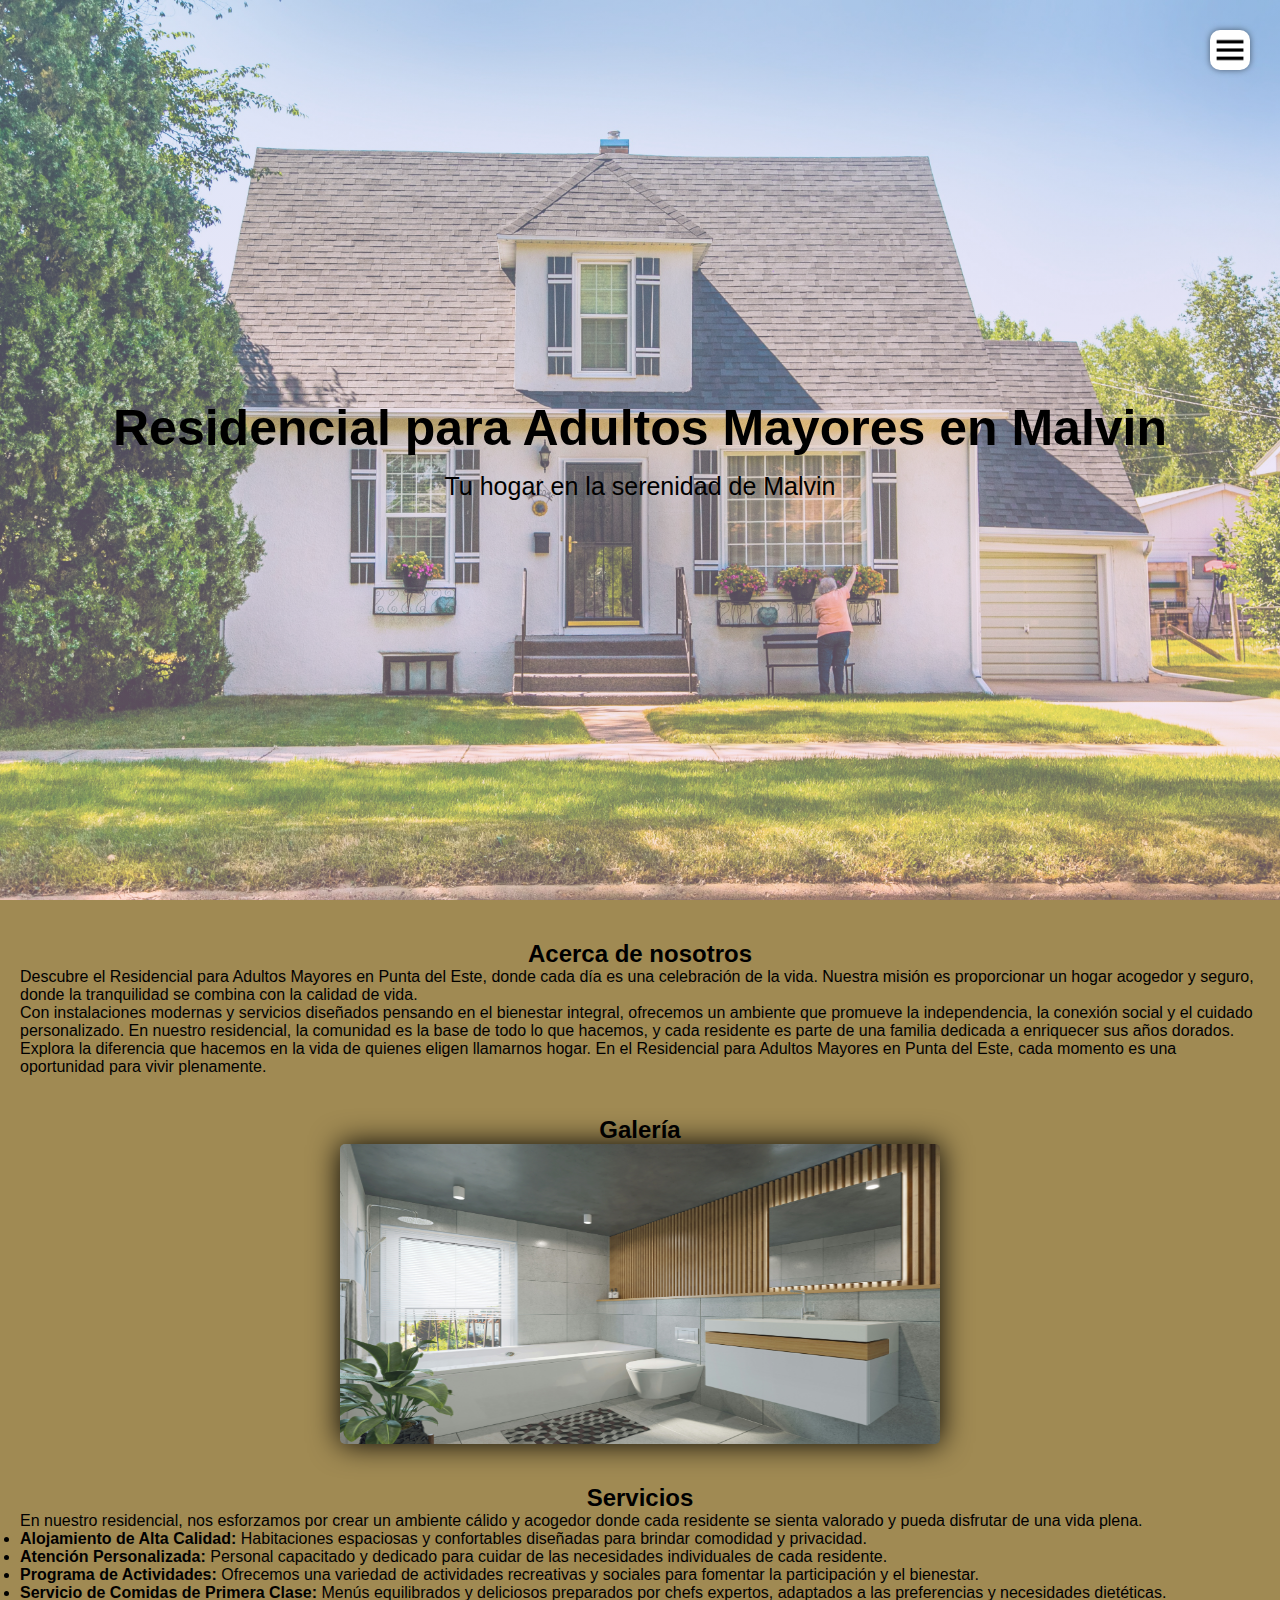
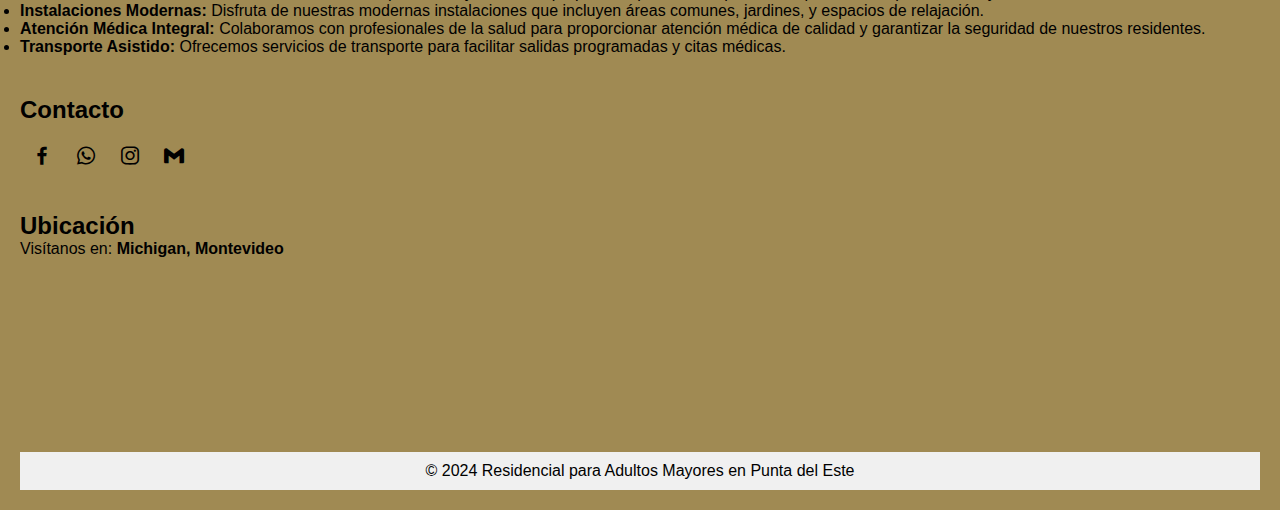
==== malvin.html @ 56e3dd7e "contenido" ====
<!DOCTYPE html>
<html lang="es">
  <head>
    <meta charset="UTF-8" />
    <meta name="viewport" content="width=device-width, initial-scale=1.0" />
    <title>Residencial para Adultos Mayores en Punta del Este</title>
    <link rel="stylesheet" href="malvin.css" />
    <link
      href="https://unpkg.com/boxicons@2.1.4/css/boxicons.min.css"
      rel="stylesheet"
    />
  </head>
  <body>
    <header class="header" id="inicio">
      <img src="/Fotos/menu.png" alt="" class="menu" />

      <nav class="Menu-navegacion">
        <a href="#acerca">Acerca de nosotros</a>
        <a href="#galeria">Galería</a>
        <a href="#servicios">Servicios</a>
        <a href="#contacto">Contacto</a>
        <a href="#ubicacion">Ubicación</a>
      </nav>

      <div class="contenedor head">
        <h1 class="titulo">Residencial para Adultos Mayores en Malvin</h1>
        <p class="copy">Tu hogar en la serenidad de Malvin</p>
      </div>
    </header>

    <section id="acerca">
      <h2 class="acerca">Acerca de nosotros</h2>
      <p>
        Descubre el Residencial para Adultos Mayores en Punta del Este, donde
        cada día es una celebración de la vida. Nuestra misión es proporcionar
        un hogar acogedor y seguro, donde la tranquilidad se combina con la
        calidad de vida.
      </p>

      <p>
        Con instalaciones modernas y servicios diseñados pensando en el
        bienestar integral, ofrecemos un ambiente que promueve la independencia,
        la conexión social y el cuidado personalizado. En nuestro residencial,
        la comunidad es la base de todo lo que hacemos, y cada residente es
        parte de una familia dedicada a enriquecer sus años dorados.
      </p>

      <p>
        Explora la diferencia que hacemos en la vida de quienes eligen llamarnos
        hogar. En el Residencial para Adultos Mayores en Punta del Este, cada
        momento es una oportunidad para vivir plenamente.
      </p>
    </section>

    <section id="galeria">
      <h2 class="gal">Galería</h2>
      <img src="./Fotos/malvin.jpg" alt="" class="slider-img" />
      <img src="./Fotos/malvin1.jpg" alt="" class="slider-img" />
      <img src="./Fotos/malvin2.jpg" alt="" class="slider-img" />
      <img src="./Fotos/malvin3.jpg" alt="" class="slider-img" />
      <img src="./Fotos/malvin4.jpg" alt="" class="slider-img" />
      <img src="./Fotos/malvin5.jpg" alt="" class="slider-img" />
    </section>

    <section id="servicios">
      <h2 class="ser">Servicios</h2>
      <p>
        En nuestro residencial, nos esforzamos por crear un ambiente cálido y
        acogedor donde cada residente se sienta valorado y pueda disfrutar de
        una vida plena.
      </p>
      <ul>
        <li>
          <strong>Alojamiento de Alta Calidad:</strong> Habitaciones espaciosas
          y confortables diseñadas para brindar comodidad y privacidad.
        </li>
        <li>
          <strong>Atención Personalizada:</strong> Personal capacitado y
          dedicado para cuidar de las necesidades individuales de cada
          residente.
        </li>
        <li>
          <strong>Programa de Actividades:</strong> Ofrecemos una variedad de
          actividades recreativas y sociales para fomentar la participación y el
          bienestar.
        </li>
        <li>
          <strong>Servicio de Comidas de Primera Clase:</strong> Menús
          equilibrados y deliciosos preparados por chefs expertos, adaptados a
          las preferencias y necesidades dietéticas.
        </li>
        <li>
          <strong>Instalaciones Modernas:</strong> Disfruta de nuestras modernas
          instalaciones que incluyen áreas comunes, jardines, y espacios de
          relajación.
        </li>
        <li>
          <strong>Atención Médica Integral:</strong> Colaboramos con
          profesionales de la salud para proporcionar atención médica de calidad
          y garantizar la seguridad de nuestros residentes.
        </li>
        <li>
          <strong>Transporte Asistido:</strong> Ofrecemos servicios de
          transporte para facilitar salidas programadas y citas médicas.
        </li>
      </ul>
    </section>

    <section id="contacto">
      <h2>Contacto</h2>
      <div class="social-media-container">
        <a href="#" class="social-media-icon">
          <i class="bx bxl-facebook"></i>
        </a>
        <a href="#" class="social-media-icon">
          <i class="bx bxl-whatsapp"></i>
        </a>
        <a href="#" class="social-media-icon">
          <i class="bx bxl-instagram"></i>
        </a>
        <a href="#" class="social-media-icon">
          <i class="bx bxl-gmail"></i>
        </a>
      </div>
    </section>

    <section id="ubicacion">
      <h2 class="ub">Ubicación</h2>
      <p>Visítanos en: <strong>Michigan, Montevideo</strong></p>
      <iframe
        src="https://www.google.com/maps/embed?pb=!1m18!1m12!1m3!1d3272.532752840434!2d-56.102180925243026!3d-34.89307767285195!2m3!1f0!2f0!3f0!3m2!1i1024!2i768!4f13.1!3m3!1m2!1s0x959f86c693b1e641%3A0x82572dcab0e5338d!2sMichigan%2C%2011400%20Montevideo%2C%20Departamento%20de%20Montevideo!5e0!3m2!1ses-419!2suy!4v1705882659315!5m2!1ses-419!2suy"
        width="250"
        height="150"
        style="border: 0"
        allowfullscreen=""
        loading="lazy"
        referrerpolicy="no-referrer-when-downgrade"
      ></iframe>
    </section>

    <footer>
      <p>&copy; 2024 Residencial para Adultos Mayores en Punta del Este</p>
    </footer>

    <script src="punta-del-este.js"></script>
  </body>
</html>
---- malvin.css ----
:root {
  scroll-behavior: smooth;
}

* {
  margin: 0;
  padding: 0;
  box-sizing: border-box;
}

body {
  font-family: "Arial", sans-serif;
  margin: 0;
  padding: 0;
  background: rgb(160, 138, 83);
}

header {
  height: 100vh;
  background-image: linear-gradient(
      to top,
      rgba(251, 194, 235, 0.39) 0%,
      rgba(166, 192, 238, 0.4) 100%
    ),
    url(../Fotos/2.jpg);
  background-repeat: no-repeat;
  background-attachment: fixed;
  background-size: cover;
  background-position: center;
}
.head {
  text-align: center;
  padding: 0;
  height: 100%;
  display: flex;
  justify-content: center;
  align-items: center;
  flex-direction: column;
  color: black;
}

.menu {
  position: fixed;
  top: 30px;
  right: 30px;
  background: white;
  width: 40px;
  height: 40px;
  cursor: pointer;
  border-radius: 10px;
  box-shadow: 0 0 6px rgba(0, 0, 0, 0.5);
}

.Menu-navegacion {
  position: fixed;
  z-index: 10;
  top: 0;
  right: 0;
  width: 30vw;
  height: 100%;
  background-image: linear-gradient(120deg, #84fab0 0%, #8fd3f4 100%);
  display: flex;
  flex-direction: column;
  justify-content: space-evenly;
  align-items: center;
  box-shadow: 0 0 6px rgba(0, 0, 0, 0.5);
  transition: transform 0.3s ease-in-out;
  transform: translate(110%);
}

.Menu-navegacion a {
  color: black;
  text-decoration: none;
}

.spread {
  transform: translate(0);
}
.Menu-navegacion a {
  color: black;
  text-decoration: none;
}

.titulo {
  font-size: 50px;
  margin-bottom: 15px;
}

.copy {
  font-weight: 300;
  font-size: 25px;
}

.subtitulo {
  text-align: center;
  font-weight: 300;
  color: #00aaff;
  margin-bottom: 40px;
  font-size: 30px;
}

section,
footer {
  margin: 20px;
}

.gal {
  text-align: center;
}

.ser {
  text-align: center;
}

.acerca {
  text-align: center;
}

section {
  margin-top: 40px;
}

footer {
  margin-top: 40px;
  background-color: #f0f0f0;
  padding: 10px;
  text-align: center;
}

#map {
  height: 400px;
  width: 100%;
  margin-top: 20px;
}

#slider-container {
  overflow: hidden;
  max-width: 100%;
  position: relative;
}

.slider-img {
  width: 600px;
  max-height: 300px;
  display: none;
  margin: 0 auto;
  border-radius: 5px;
  background: black;
  box-shadow: 0 0 30px rgb(0, 0, 0);
}

#prevBtn,
#nextBtn {
  cursor: pointer;
  position: absolute;
  top: 50%;
  width: auto;
  margin-top: -22px;
  padding: 16px;
  color: white;
  font-weight: bold;
  font-size: 20px;
  transition: 0.6s ease;
  border-radius: 0 3px 3px 0;
}

#prevBtn {
  left: 0;
}

#nextBtn {
  right: 0;
}

.social-media-container {
  display: flex;

  margin-top: 20px;
  flex-direction: row; /* Establecer la dirección a "row" alinea los iconos horizontalmente */
}

.social-media-icon {
  margin: 0 10px;
  font-size: 24px;
  color: #000000;
  transition: color 0.3s ease;
}

.social-media-icon:hover {
  color: #2f00ff; /* Cambia al color deseado al pasar el ratón sobre el icono */
}

.ubicacion-map {
  max-width: 100%;
  height: 200px;
  border-radius: 10px;
  background: black;
  box-shadow: 0 0 20px rgb(0, 0, 0);
}
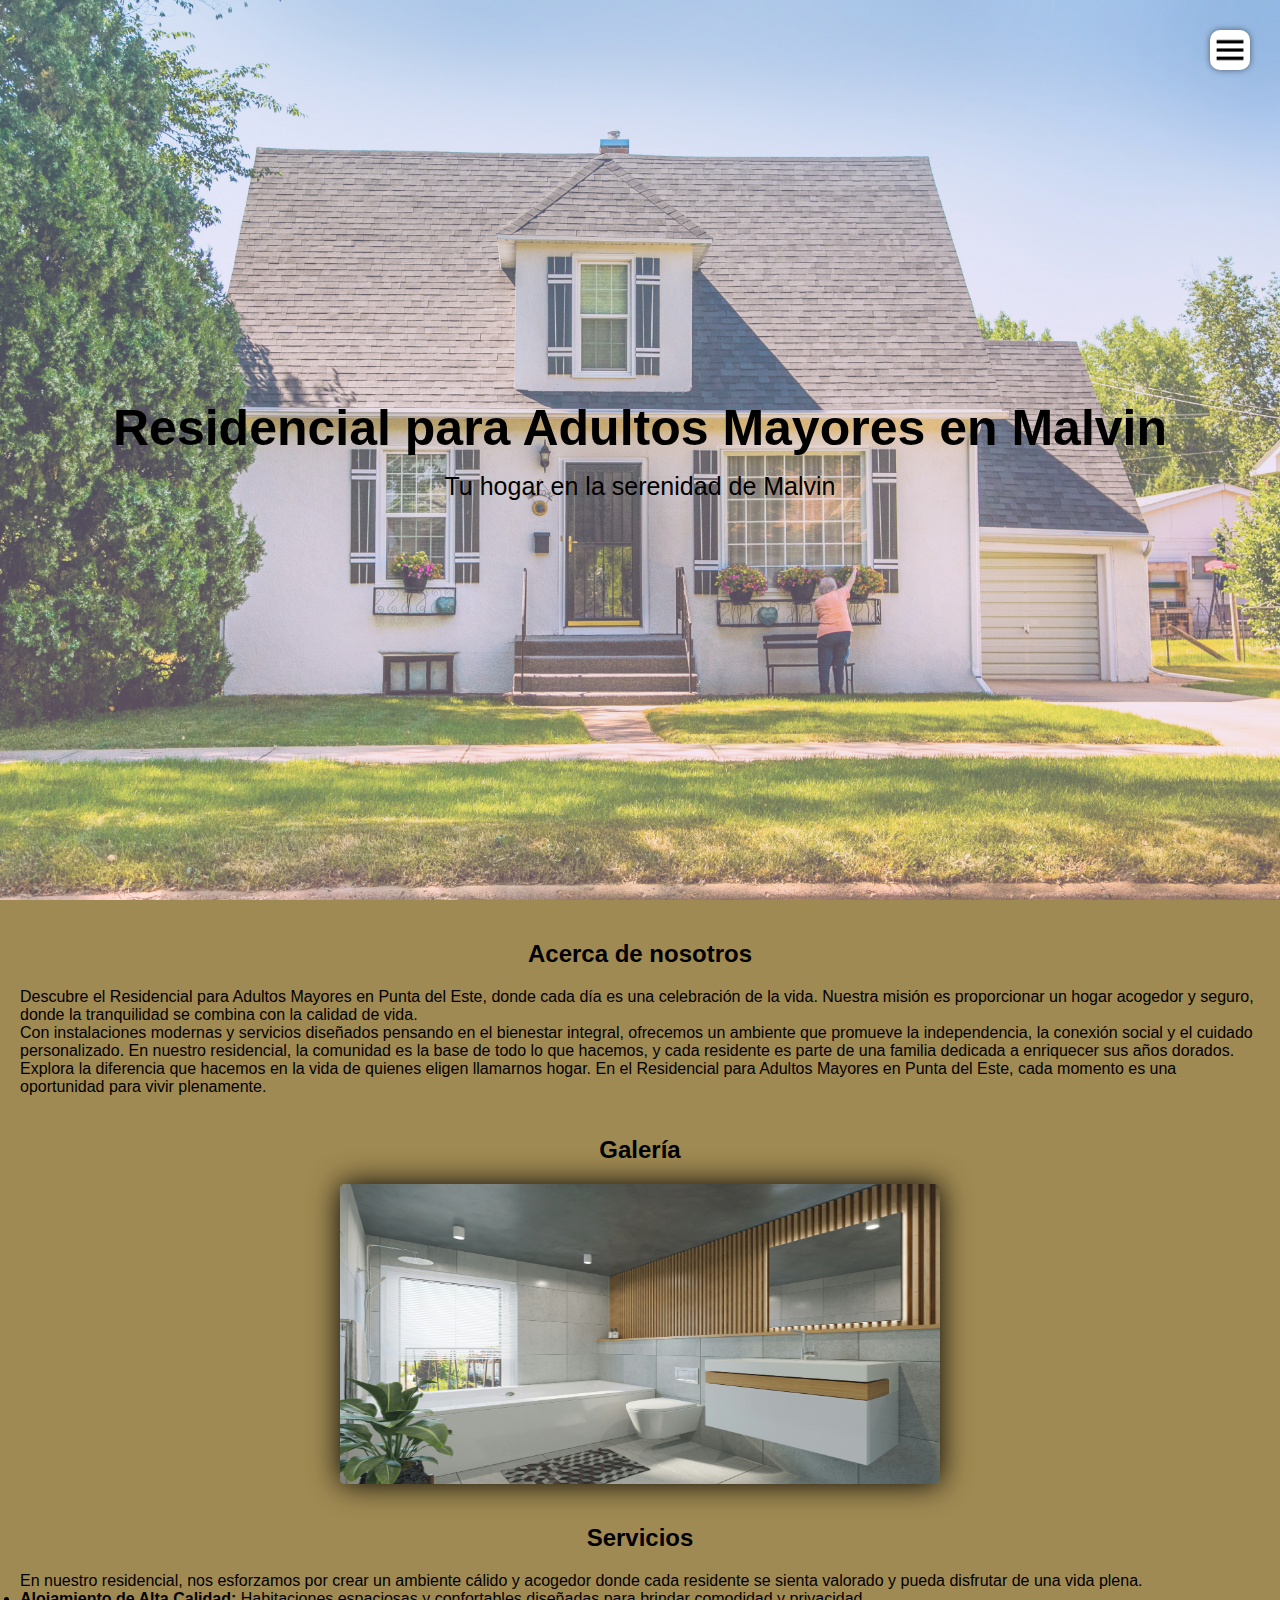
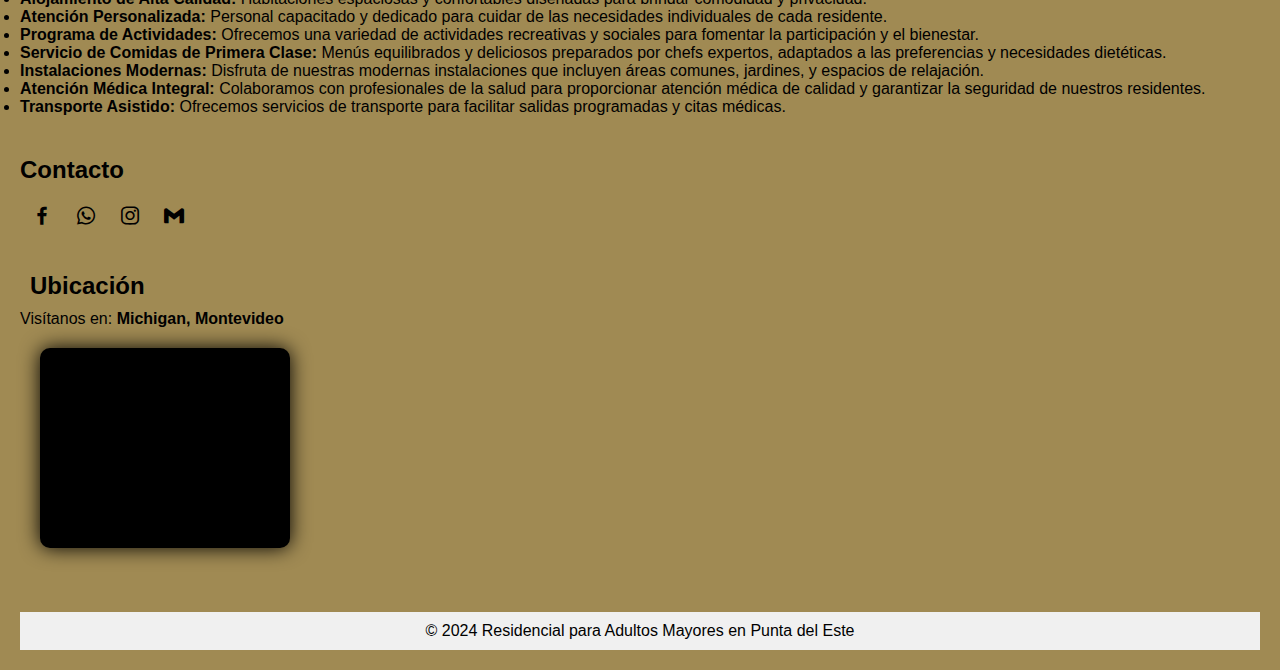
==== commit 5c013177: "actualizacion2" ====
--- a/malvin.html
+++ b/malvin.html
@@ -15,6 +15,7 @@
       <img src="/Fotos/menu.png" alt="" class="menu" />
 
       <nav class="Menu-navegacion">
+        <a href="index.html">incio</a>
         <a href="#acerca">Acerca de nosotros</a>
         <a href="#galeria">Galería</a>
         <a href="#servicios">Servicios</a>
@@ -55,7 +56,6 @@
     <section id="galeria">
       <h2 class="gal">Galería</h2>
       <img src="./Fotos/malvin.jpg" alt="" class="slider-img" />
-      <img src="./Fotos/malvin1.jpg" alt="" class="slider-img" />
       <img src="./Fotos/malvin2.jpg" alt="" class="slider-img" />
       <img src="./Fotos/malvin3.jpg" alt="" class="slider-img" />
       <img src="./Fotos/malvin4.jpg" alt="" class="slider-img" />
@@ -135,10 +135,11 @@
         allowfullscreen=""
         loading="lazy"
         referrerpolicy="no-referrer-when-downgrade"
+        class="ubicacion-map"
       ></iframe>
     </section>
 
-    <footer>
+    <footer class="content">
       <p>&copy; 2024 Residencial para Adultos Mayores en Punta del Este</p>
     </footer>
 
--- a/malvin.css
+++ b/malvin.css
@@ -28,6 +28,7 @@
   background-size: cover;
   background-position: center;
 }
+
 .head {
   text-align: center;
   padding: 0;
@@ -105,15 +106,18 @@
 }
 
 .gal {
+  margin: 20px;
   text-align: center;
 }
 
 .ser {
   text-align: center;
+  margin: 20px;
 }
 
 .acerca {
   text-align: center;
+  margin: 20px;
 }
 
 section {
@@ -145,7 +149,6 @@
   display: none;
   margin: 0 auto;
   border-radius: 5px;
-  background: black;
   box-shadow: 0 0 30px rgb(0, 0, 0);
 }
 
@@ -190,10 +193,154 @@
   color: #2f00ff; /* Cambia al color deseado al pasar el ratón sobre el icono */
 }
 
+.ub {
+  margin: 10px;
+}
+
 .ubicacion-map {
+  margin: 20px;
   max-width: 100%;
   height: 200px;
   border-radius: 10px;
   background: black;
   box-shadow: 0 0 20px rgb(0, 0, 0);
 }
+/* Tamaño de pantalla hasta 1200px */
+@media screen and (max-width: 1200px) {
+  .slider-img {
+    width: 100%;
+    max-height: 200px;
+    height: auto;
+    margin: 0 auto;
+  }
+
+  .footer-content {
+    padding: 0 20px;
+  }
+}
+
+/* Tamaño de pantalla hasta 1000px */
+@media screen and (max-width: 1000px) {
+  .slider-img {
+    width: 90%;
+    max-height: 180px;
+    height: auto;
+    margin: 0 auto;
+  }
+
+  /* Agrega estilos adicionales para pantallas hasta 1000px si es necesario */
+}
+
+/* Tamaño de pantalla hasta 900px */
+@media screen and (max-width: 900px) {
+  .slider-img {
+    width: 90%;
+    max-height: 180px;
+    height: auto;
+    margin: 0 auto;
+  }
+
+  /* Agrega estilos adicionales para pantallas hasta 900px si es necesario */
+}
+
+/* Tamaño de pantalla hasta 800px */
+@media screen and (max-width: 800px) {
+  .slider-img {
+    width: 80%;
+    max-height: 150px;
+    height: auto;
+    margin: 0 auto;
+  }
+
+  .Menu-navegacion {
+    width: 50vw;
+  }
+
+  .titulo {
+    font-size: 40px;
+  }
+
+  .footer-content {
+    justify-content: center;
+  }
+
+  .social-media {
+    width: 80%;
+    justify-content: space-evenly;
+  }
+
+  .social-media-icon {
+    margin-left: 0;
+  }
+
+  .social-media i {
+    margin-left: 0;
+  }
+}
+
+/* Tamaño de pantalla hasta 700px */
+@media screen and (max-width: 700px) {
+  .slider-img {
+    width: 75%;
+    max-height: 120px;
+    height: auto;
+    margin: 0 auto;
+  }
+
+  /* Agrega estilos adicionales para pantallas hasta 700px si es necesario */
+}
+
+/* Tamaño de pantalla hasta 500px */
+@media screen and (max-width: 500px) {
+  .slider-img {
+    width: 95%;
+    max-height: 100px;
+    height: auto;
+    margin: 0 auto;
+  }
+
+  .Menu-navegacion {
+    width: 65vw;
+  }
+
+  .menu {
+    top: 20px;
+    right: 20px;
+  }
+
+  .titulo {
+    font-size: 30px;
+  }
+
+  .subtitulo {
+    font-size: 30px;
+  }
+
+  .social-media {
+    width: 100%;
+  }
+}
+
+/* Tamaño de pantalla hasta 400px */
+@media screen and (max-width: 400px) {
+  .slider-img {
+    width: 90%;
+    max-height: 80px;
+    height: auto;
+    margin: 0 auto;
+  }
+
+  /* Agrega estilos adicionales para pantallas hasta 400px si es necesario */
+}
+
+/* Tamaño de pantalla hasta 300px */
+@media screen and (max-width: 300px) {
+  .slider-img {
+    width: 100%;
+    max-height: 80px;
+    height: auto;
+    margin: 0 auto;
+  }
+
+  /* Agrega estilos adicionales para pantallas hasta 300px si es necesario */
+}
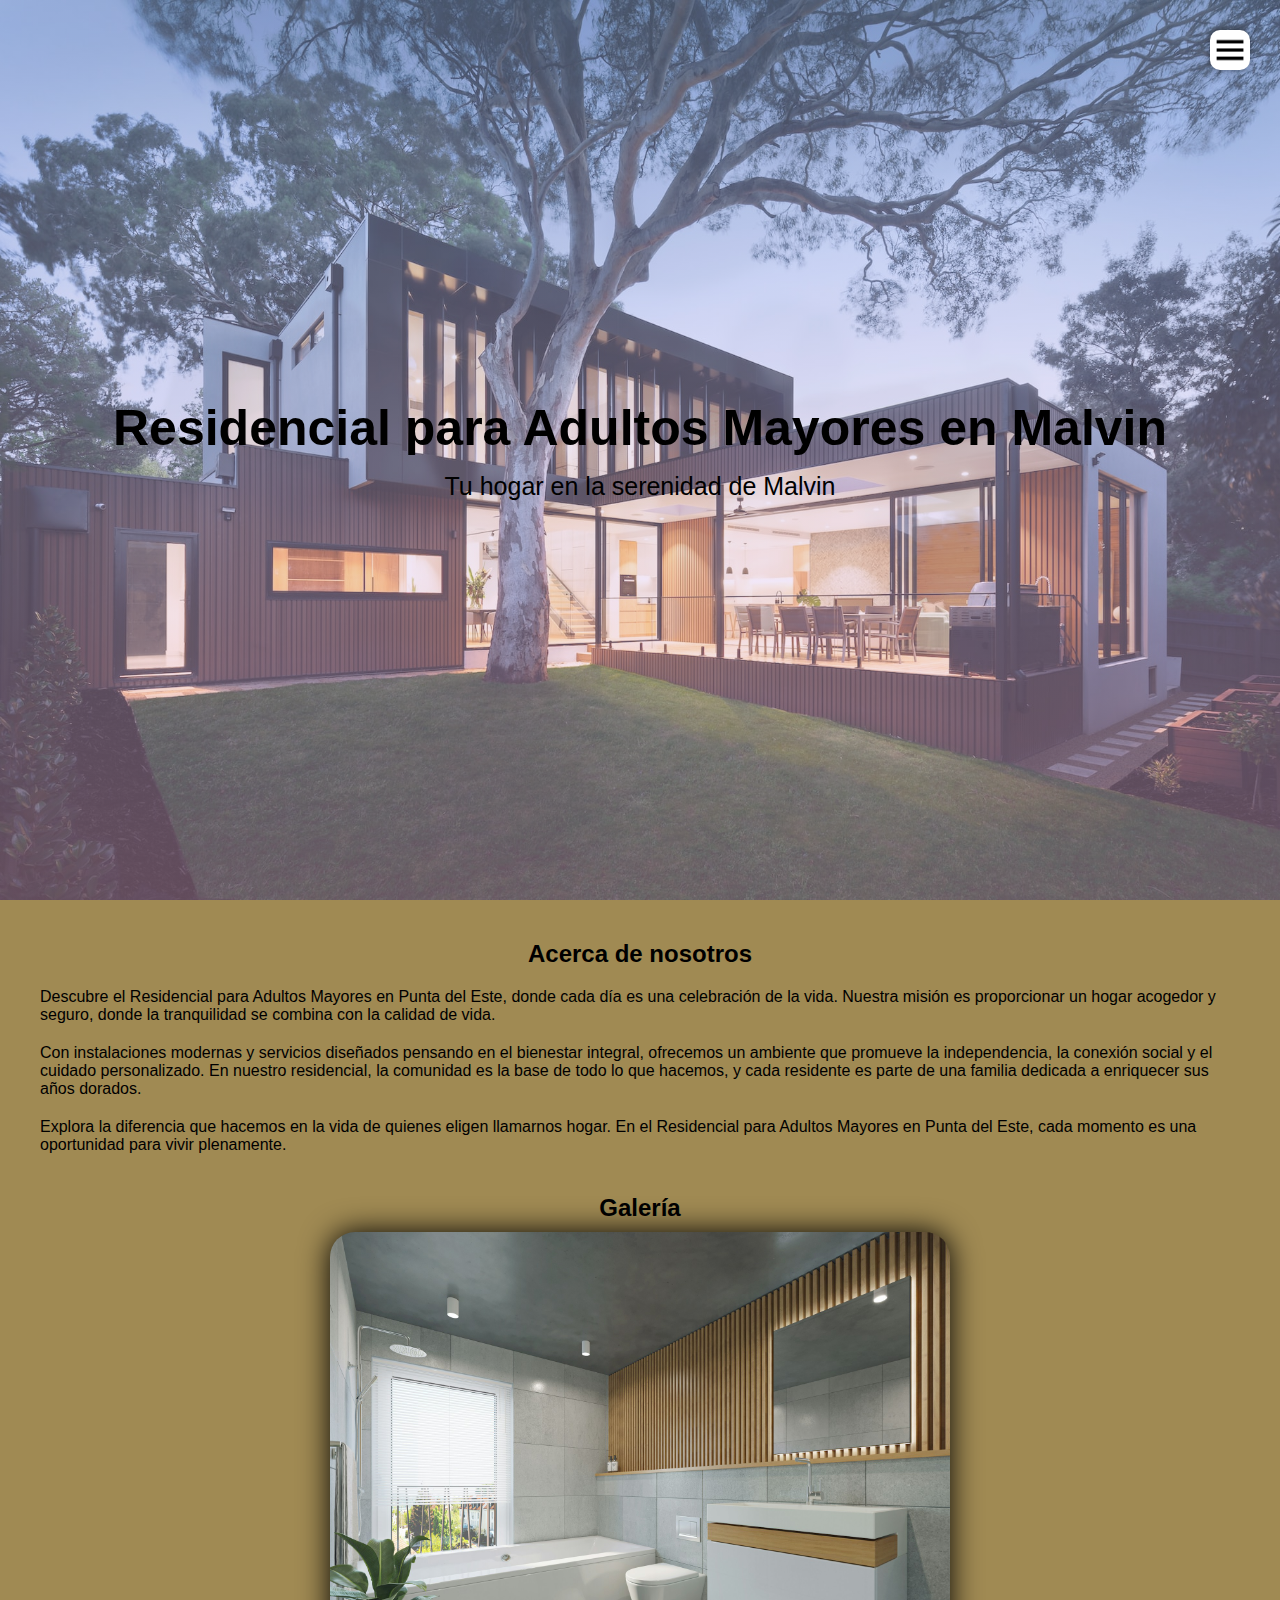
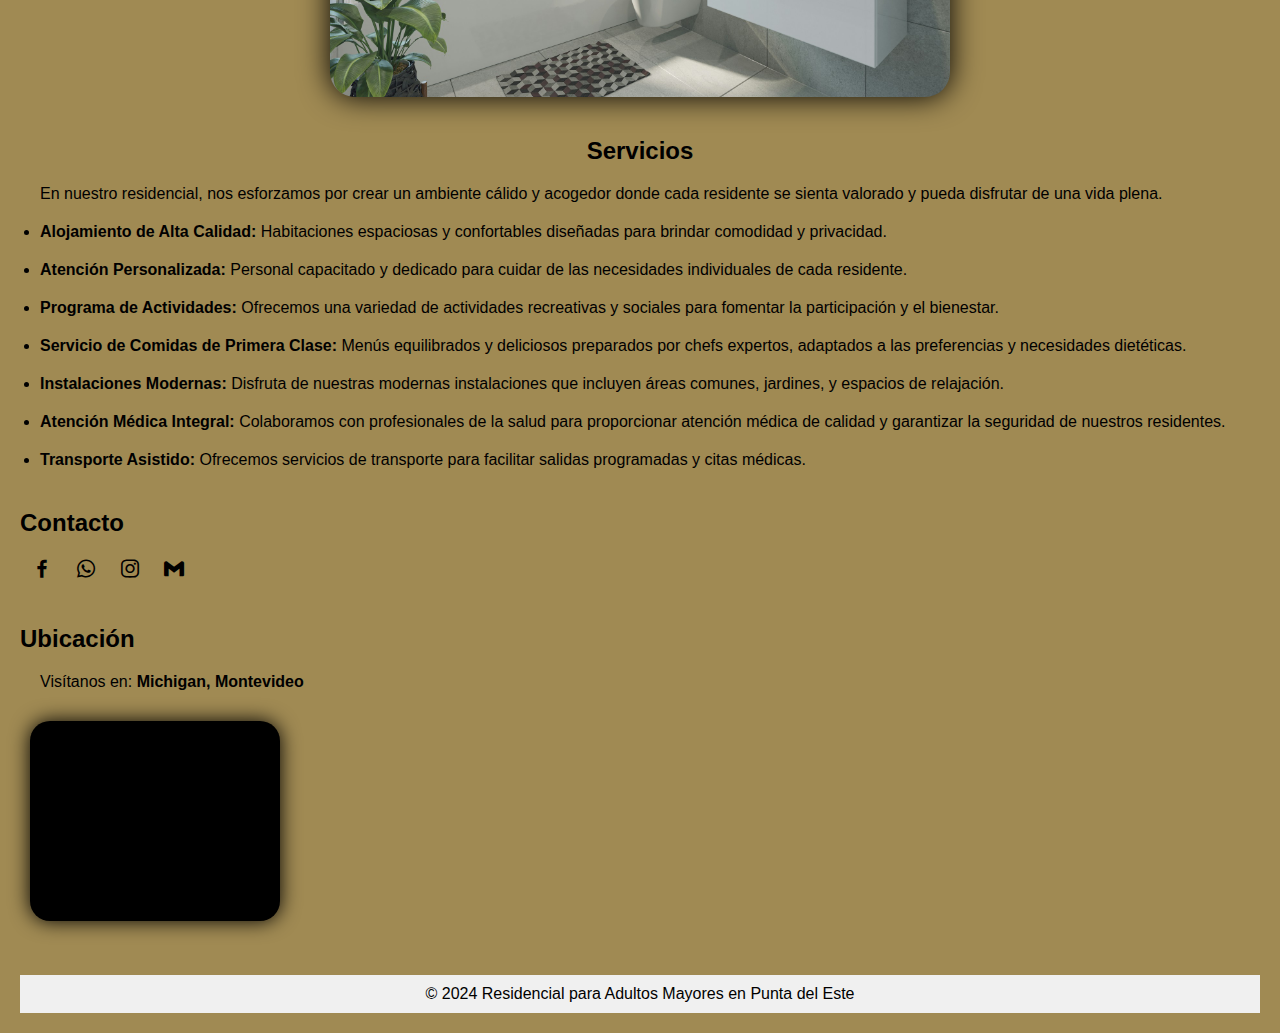
==== commit a2008be0: "actualizacion" ====
--- a/malvin.html
+++ b/malvin.html
@@ -31,14 +31,14 @@
 
     <section id="acerca">
       <h2 class="acerca">Acerca de nosotros</h2>
-      <p>
+      <p class="texto_ser">
         Descubre el Residencial para Adultos Mayores en Punta del Este, donde
         cada día es una celebración de la vida. Nuestra misión es proporcionar
         un hogar acogedor y seguro, donde la tranquilidad se combina con la
         calidad de vida.
       </p>
 
-      <p>
+      <p class="texto_ser">
         Con instalaciones modernas y servicios diseñados pensando en el
         bienestar integral, ofrecemos un ambiente que promueve la independencia,
         la conexión social y el cuidado personalizado. En nuestro residencial,
@@ -46,7 +46,7 @@
         parte de una familia dedicada a enriquecer sus años dorados.
       </p>
 
-      <p>
+      <p class="texto_ser">
         Explora la diferencia que hacemos en la vida de quienes eligen llamarnos
         hogar. En el Residencial para Adultos Mayores en Punta del Este, cada
         momento es una oportunidad para vivir plenamente.
@@ -56,50 +56,48 @@
     <section id="galeria">
       <h2 class="gal">Galería</h2>
       <img src="./Fotos/malvin.jpg" alt="" class="slider-img" />
+      <img src="./Fotos/malvin1.jpg" alt="" class="slider-img" />
       <img src="./Fotos/malvin2.jpg" alt="" class="slider-img" />
-      <img src="./Fotos/malvin3.jpg" alt="" class="slider-img" />
-      <img src="./Fotos/malvin4.jpg" alt="" class="slider-img" />
-      <img src="./Fotos/malvin5.jpg" alt="" class="slider-img" />
     </section>
 
     <section id="servicios">
       <h2 class="ser">Servicios</h2>
-      <p>
+      <p class="texto_ser">
         En nuestro residencial, nos esforzamos por crear un ambiente cálido y
         acogedor donde cada residente se sienta valorado y pueda disfrutar de
         una vida plena.
       </p>
       <ul>
-        <li>
+        <li class="texto_ser">
           <strong>Alojamiento de Alta Calidad:</strong> Habitaciones espaciosas
           y confortables diseñadas para brindar comodidad y privacidad.
         </li>
-        <li>
+        <li class="texto_ser">
           <strong>Atención Personalizada:</strong> Personal capacitado y
           dedicado para cuidar de las necesidades individuales de cada
           residente.
         </li>
-        <li>
+        <li class="texto_ser">
           <strong>Programa de Actividades:</strong> Ofrecemos una variedad de
           actividades recreativas y sociales para fomentar la participación y el
           bienestar.
         </li>
-        <li>
+        <li class="texto_ser">
           <strong>Servicio de Comidas de Primera Clase:</strong> Menús
           equilibrados y deliciosos preparados por chefs expertos, adaptados a
           las preferencias y necesidades dietéticas.
         </li>
-        <li>
+        <li class="texto_ser">
           <strong>Instalaciones Modernas:</strong> Disfruta de nuestras modernas
           instalaciones que incluyen áreas comunes, jardines, y espacios de
           relajación.
         </li>
-        <li>
+        <li class="texto_ser">
           <strong>Atención Médica Integral:</strong> Colaboramos con
           profesionales de la salud para proporcionar atención médica de calidad
           y garantizar la seguridad de nuestros residentes.
         </li>
-        <li>
+        <li class="texto_ser">
           <strong>Transporte Asistido:</strong> Ofrecemos servicios de
           transporte para facilitar salidas programadas y citas médicas.
         </li>
@@ -126,7 +124,9 @@
 
     <section id="ubicacion">
       <h2 class="ub">Ubicación</h2>
-      <p>Visítanos en: <strong>Michigan, Montevideo</strong></p>
+      <p class="texto_ser">
+        Visítanos en: <strong>Michigan, Montevideo</strong>
+      </p>
       <iframe
         src="https://www.google.com/maps/embed?pb=!1m18!1m12!1m3!1d3272.532752840434!2d-56.102180925243026!3d-34.89307767285195!2m3!1f0!2f0!3f0!3m2!1i1024!2i768!4f13.1!3m3!1m2!1s0x959f86c693b1e641%3A0x82572dcab0e5338d!2sMichigan%2C%2011400%20Montevideo%2C%20Departamento%20de%20Montevideo!5e0!3m2!1ses-419!2suy!4v1705882659315!5m2!1ses-419!2suy"
         width="250"
@@ -139,7 +139,7 @@
       ></iframe>
     </section>
 
-    <footer class="content">
+    <footer>
       <p>&copy; 2024 Residencial para Adultos Mayores en Punta del Este</p>
     </footer>
 
--- a/malvin.css
+++ b/malvin.css
@@ -2,6 +2,7 @@
   scroll-behavior: smooth;
 }
 
+/* Reset de estilos */
 * {
   margin: 0;
   padding: 0;
@@ -15,6 +16,7 @@
   background: rgb(160, 138, 83);
 }
 
+/* Header */
 header {
   height: 100vh;
   background-image: linear-gradient(
@@ -29,6 +31,7 @@
   background-position: center;
 }
 
+/* Head */
 .head {
   text-align: center;
   padding: 0;
@@ -40,6 +43,7 @@
   color: black;
 }
 
+/* Menú */
 .menu {
   position: fixed;
   top: 30px;
@@ -52,6 +56,7 @@
   box-shadow: 0 0 6px rgba(0, 0, 0, 0.5);
 }
 
+/* Menú de Navegación */
 .Menu-navegacion {
   position: fixed;
   z-index: 10;
@@ -59,7 +64,7 @@
   right: 0;
   width: 30vw;
   height: 100%;
-  background-image: linear-gradient(120deg, #84fab0 0%, #8fd3f4 100%);
+  background-image: linear-gradient(120deg, #9b9a58 0%, #f2f48f 100%);
   display: flex;
   flex-direction: column;
   justify-content: space-evenly;
@@ -69,17 +74,15 @@
   transform: translate(110%);
 }
 
+/* Enlaces del Menú de Navegación */
 .Menu-navegacion a {
   color: black;
   text-decoration: none;
 }
 
+/* Spread */
 .spread {
   transform: translate(0);
-}
-.Menu-navegacion a {
-  color: black;
-  text-decoration: none;
 }
 
 .titulo {
@@ -92,6 +95,7 @@
   font-size: 25px;
 }
 
+/* Subtítulo */
 .subtitulo {
   text-align: center;
   font-weight: 300;
@@ -100,30 +104,25 @@
   font-size: 30px;
 }
 
+/* Secciones */
 section,
 footer {
   margin: 20px;
 }
 
-.gal {
-  margin: 20px;
-  text-align: center;
-}
-
-.ser {
-  text-align: center;
-  margin: 20px;
-}
-
+.gal,
+.ser,
 .acerca {
   text-align: center;
-  margin: 20px;
-}
-
+  margin-top: 40px;
+  margin: 10px;
+}
+/* Secciones */
 section {
   margin-top: 40px;
 }
 
+/* Pie de Página */
 footer {
   margin-top: 40px;
   background-color: #f0f0f0;
@@ -131,27 +130,33 @@
   text-align: center;
 }
 
+/* Mapa */
 #map {
   height: 400px;
   width: 100%;
   margin-top: 20px;
 }
 
+/* Contenedor del Slider */
 #slider-container {
   overflow: hidden;
   max-width: 100%;
   position: relative;
 }
 
+/* Imágenes del Slider */
 .slider-img {
-  width: 600px;
-  max-height: 300px;
+  max-width: 50%;
+  height: auto;
+  width: 30%; /* Ajusta el porcentaje según lo pequeñas que desees las imágenes */
   display: none;
   margin: 0 auto;
-  border-radius: 5px;
+  border-radius: 25px;
+  background: black;
   box-shadow: 0 0 30px rgb(0, 0, 0);
 }
 
+/* Botones del Slider */
 #prevBtn,
 #nextBtn {
   cursor: pointer;
@@ -159,10 +164,10 @@
   top: 50%;
   width: auto;
   margin-top: -22px;
-  padding: 16px;
+  padding: 10px;
   color: white;
   font-weight: bold;
-  font-size: 20px;
+  font-size: 2em;
   transition: 0.6s ease;
   border-radius: 0 3px 3px 0;
 }
@@ -175,13 +180,14 @@
   right: 0;
 }
 
+/* Contenedor de Redes Sociales */
 .social-media-container {
   display: flex;
-
   margin-top: 20px;
-  flex-direction: row; /* Establecer la dirección a "row" alinea los iconos horizontalmente */
-}
-
+  flex-direction: row;
+}
+
+/* Iconos de Redes Sociales */
 .social-media-icon {
   margin: 0 10px;
   font-size: 24px;
@@ -190,157 +196,37 @@
 }
 
 .social-media-icon:hover {
-  color: #2f00ff; /* Cambia al color deseado al pasar el ratón sobre el icono */
-}
-
-.ub {
-  margin: 10px;
-}
-
+  color: #2f00ff;
+}
+
+/* Ubicación Mapa */
 .ubicacion-map {
-  margin: 20px;
   max-width: 100%;
   height: 200px;
-  border-radius: 10px;
+  border-radius: 20px;
   background: black;
   box-shadow: 0 0 20px rgb(0, 0, 0);
-}
-/* Tamaño de pantalla hasta 1200px */
-@media screen and (max-width: 1200px) {
+  margin: 10px;
+}
+
+.texto_ser {
+  margin: 20px;
+}
+
+@media screen and (min-width: 768px) {
   .slider-img {
-    width: 100%;
-    max-height: 200px;
-    height: auto;
-    margin: 0 auto;
+    width: 70%; /* Tamaño mediano en pantallas más grandes */
   }
-
-  .footer-content {
-    padding: 0 20px;
+}
+
+/* Consulta de medios para pantallas más pequeñas */
+@media screen and (max-width: 767px) {
+  .slider-img {
+    width: 90%; /* Tamaño adaptado al tamaño de la pantalla en pantallas más pequeñas */
   }
-}
-
-/* Tamaño de pantalla hasta 1000px */
-@media screen and (max-width: 1000px) {
-  .slider-img {
-    width: 90%;
-    max-height: 180px;
-    height: auto;
-    margin: 0 auto;
+
+  #prevBtn,
+  #nextBtn {
+    font-size: 1.5em; /* Reducir el tamaño de los botones en pantallas más pequeñas */
   }
-
-  /* Agrega estilos adicionales para pantallas hasta 1000px si es necesario */
-}
-
-/* Tamaño de pantalla hasta 900px */
-@media screen and (max-width: 900px) {
-  .slider-img {
-    width: 90%;
-    max-height: 180px;
-    height: auto;
-    margin: 0 auto;
-  }
-
-  /* Agrega estilos adicionales para pantallas hasta 900px si es necesario */
-}
-
-/* Tamaño de pantalla hasta 800px */
-@media screen and (max-width: 800px) {
-  .slider-img {
-    width: 80%;
-    max-height: 150px;
-    height: auto;
-    margin: 0 auto;
-  }
-
-  .Menu-navegacion {
-    width: 50vw;
-  }
-
-  .titulo {
-    font-size: 40px;
-  }
-
-  .footer-content {
-    justify-content: center;
-  }
-
-  .social-media {
-    width: 80%;
-    justify-content: space-evenly;
-  }
-
-  .social-media-icon {
-    margin-left: 0;
-  }
-
-  .social-media i {
-    margin-left: 0;
-  }
-}
-
-/* Tamaño de pantalla hasta 700px */
-@media screen and (max-width: 700px) {
-  .slider-img {
-    width: 75%;
-    max-height: 120px;
-    height: auto;
-    margin: 0 auto;
-  }
-
-  /* Agrega estilos adicionales para pantallas hasta 700px si es necesario */
-}
-
-/* Tamaño de pantalla hasta 500px */
-@media screen and (max-width: 500px) {
-  .slider-img {
-    width: 95%;
-    max-height: 100px;
-    height: auto;
-    margin: 0 auto;
-  }
-
-  .Menu-navegacion {
-    width: 65vw;
-  }
-
-  .menu {
-    top: 20px;
-    right: 20px;
-  }
-
-  .titulo {
-    font-size: 30px;
-  }
-
-  .subtitulo {
-    font-size: 30px;
-  }
-
-  .social-media {
-    width: 100%;
-  }
-}
-
-/* Tamaño de pantalla hasta 400px */
-@media screen and (max-width: 400px) {
-  .slider-img {
-    width: 90%;
-    max-height: 80px;
-    height: auto;
-    margin: 0 auto;
-  }
-
-  /* Agrega estilos adicionales para pantallas hasta 400px si es necesario */
-}
-
-/* Tamaño de pantalla hasta 300px */
-@media screen and (max-width: 300px) {
-  .slider-img {
-    width: 100%;
-    max-height: 80px;
-    height: auto;
-    margin: 0 auto;
-  }
-
-  /* Agrega estilos adicionales para pantallas hasta 300px si es necesario */
-}
+}
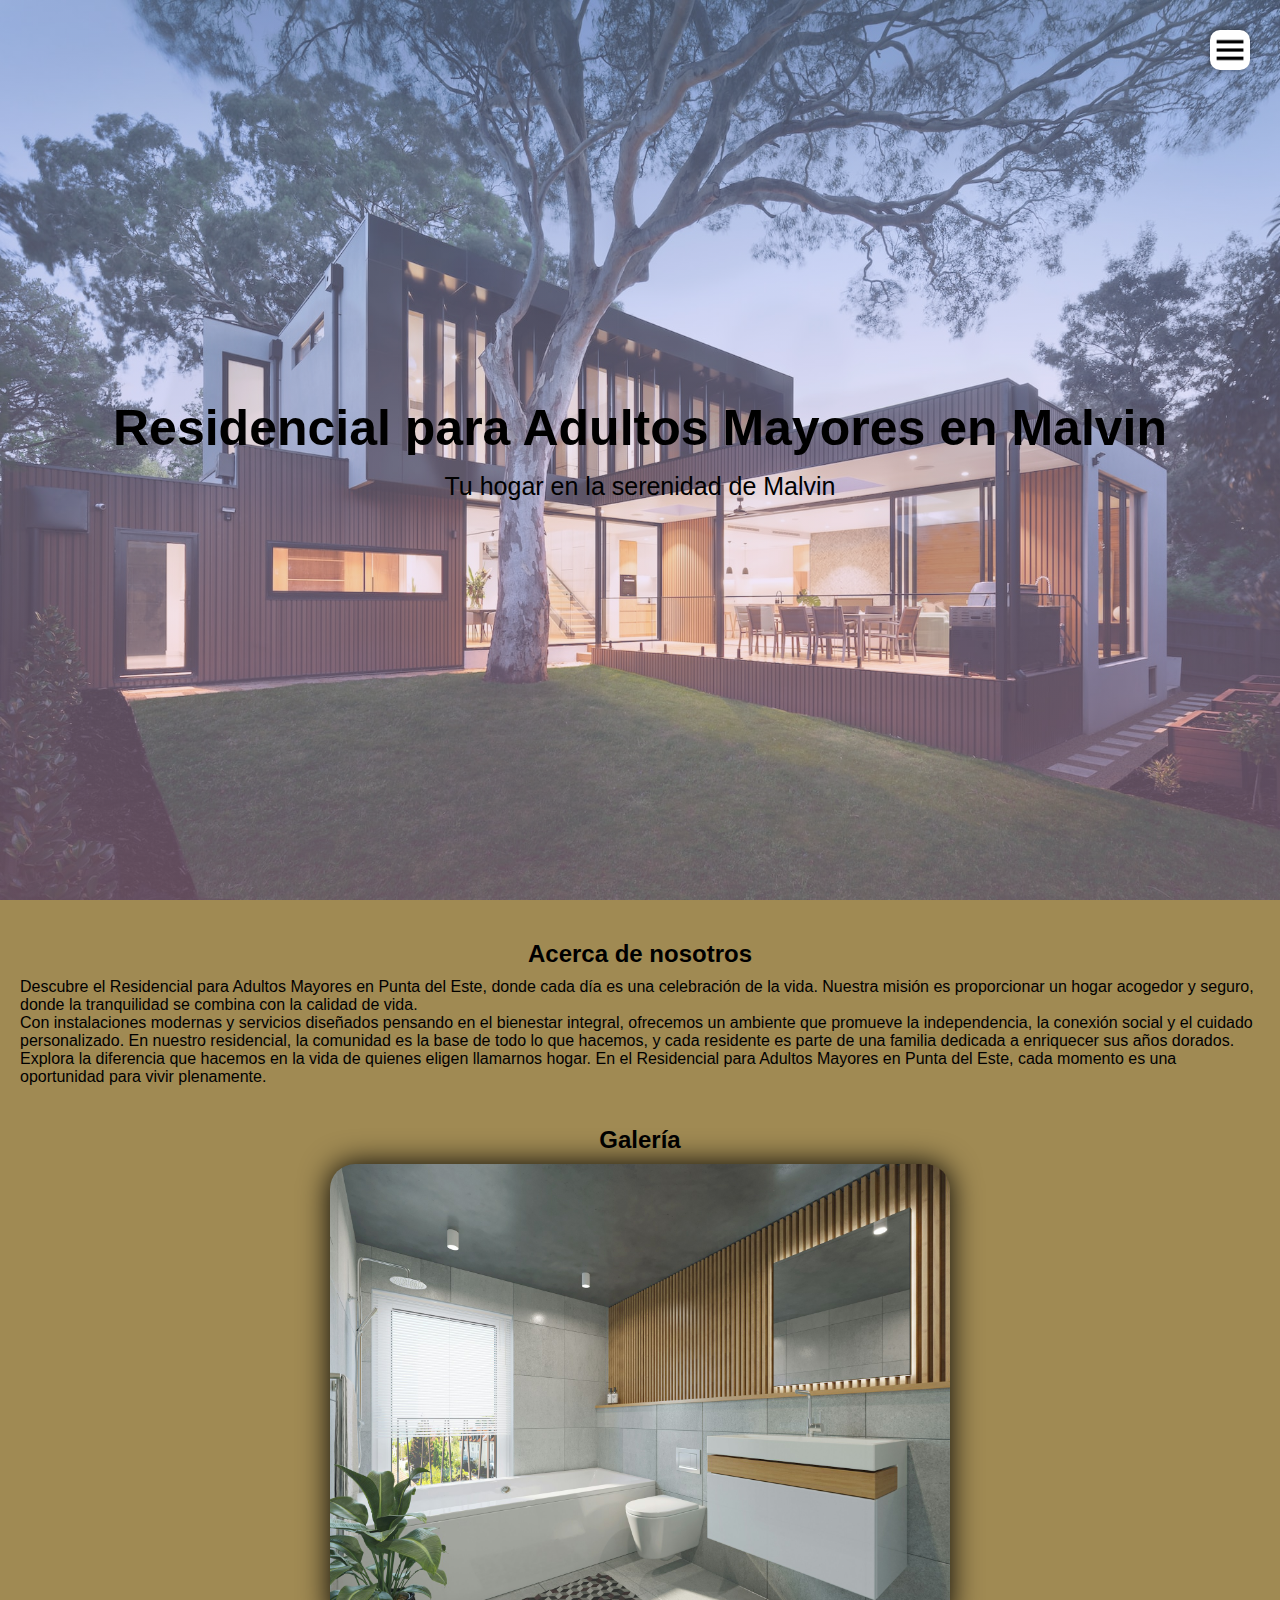
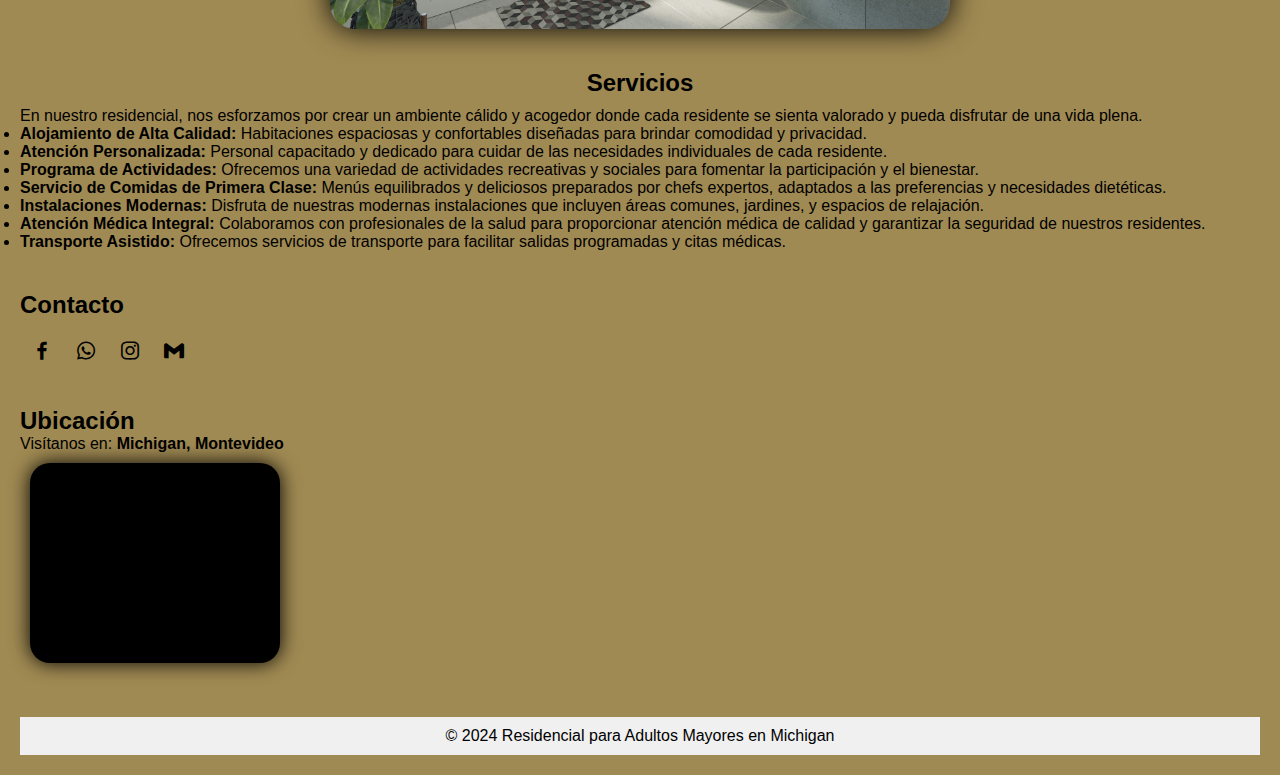
==== commit 13157e0b: "actualixacion" ====
--- a/malvin.html
+++ b/malvin.html
@@ -15,7 +15,7 @@
       <img src="/Fotos/menu.png" alt="" class="menu" />
 
       <nav class="Menu-navegacion">
-        <a href="index.html">incio</a>
+        <a href="index.html">Incio</a>
         <a href="#acerca">Acerca de nosotros</a>
         <a href="#galeria">Galería</a>
         <a href="#servicios">Servicios</a>
@@ -31,14 +31,14 @@
 
     <section id="acerca">
       <h2 class="acerca">Acerca de nosotros</h2>
-      <p class="texto_ser">
+      <p>
         Descubre el Residencial para Adultos Mayores en Punta del Este, donde
         cada día es una celebración de la vida. Nuestra misión es proporcionar
         un hogar acogedor y seguro, donde la tranquilidad se combina con la
         calidad de vida.
       </p>
 
-      <p class="texto_ser">
+      <p>
         Con instalaciones modernas y servicios diseñados pensando en el
         bienestar integral, ofrecemos un ambiente que promueve la independencia,
         la conexión social y el cuidado personalizado. En nuestro residencial,
@@ -46,7 +46,7 @@
         parte de una familia dedicada a enriquecer sus años dorados.
       </p>
 
-      <p class="texto_ser">
+      <p>
         Explora la diferencia que hacemos en la vida de quienes eligen llamarnos
         hogar. En el Residencial para Adultos Mayores en Punta del Este, cada
         momento es una oportunidad para vivir plenamente.
@@ -56,48 +56,50 @@
     <section id="galeria">
       <h2 class="gal">Galería</h2>
       <img src="./Fotos/malvin.jpg" alt="" class="slider-img" />
-      <img src="./Fotos/malvin1.jpg" alt="" class="slider-img" />
       <img src="./Fotos/malvin2.jpg" alt="" class="slider-img" />
+      <img src="./Fotos/malvin3.jpg" alt="" class="slider-img" />
+      <img src="./Fotos/malvin4.jpg" alt="" class="slider-img" />
+      <img src="./Fotos/malvin5.jpg" alt="" class="slider-img" />
     </section>
 
     <section id="servicios">
       <h2 class="ser">Servicios</h2>
-      <p class="texto_ser">
+      <p>
         En nuestro residencial, nos esforzamos por crear un ambiente cálido y
         acogedor donde cada residente se sienta valorado y pueda disfrutar de
         una vida plena.
       </p>
       <ul>
-        <li class="texto_ser">
+        <li>
           <strong>Alojamiento de Alta Calidad:</strong> Habitaciones espaciosas
           y confortables diseñadas para brindar comodidad y privacidad.
         </li>
-        <li class="texto_ser">
+        <li>
           <strong>Atención Personalizada:</strong> Personal capacitado y
           dedicado para cuidar de las necesidades individuales de cada
           residente.
         </li>
-        <li class="texto_ser">
+        <li>
           <strong>Programa de Actividades:</strong> Ofrecemos una variedad de
           actividades recreativas y sociales para fomentar la participación y el
           bienestar.
         </li>
-        <li class="texto_ser">
+        <li>
           <strong>Servicio de Comidas de Primera Clase:</strong> Menús
           equilibrados y deliciosos preparados por chefs expertos, adaptados a
           las preferencias y necesidades dietéticas.
         </li>
-        <li class="texto_ser">
+        <li>
           <strong>Instalaciones Modernas:</strong> Disfruta de nuestras modernas
           instalaciones que incluyen áreas comunes, jardines, y espacios de
           relajación.
         </li>
-        <li class="texto_ser">
+        <li>
           <strong>Atención Médica Integral:</strong> Colaboramos con
           profesionales de la salud para proporcionar atención médica de calidad
           y garantizar la seguridad de nuestros residentes.
         </li>
-        <li class="texto_ser">
+        <li>
           <strong>Transporte Asistido:</strong> Ofrecemos servicios de
           transporte para facilitar salidas programadas y citas médicas.
         </li>
@@ -124,9 +126,7 @@
 
     <section id="ubicacion">
       <h2 class="ub">Ubicación</h2>
-      <p class="texto_ser">
-        Visítanos en: <strong>Michigan, Montevideo</strong>
-      </p>
+      <p>Visítanos en: <strong>Michigan, Montevideo</strong></p>
       <iframe
         src="https://www.google.com/maps/embed?pb=!1m18!1m12!1m3!1d3272.532752840434!2d-56.102180925243026!3d-34.89307767285195!2m3!1f0!2f0!3f0!3m2!1i1024!2i768!4f13.1!3m3!1m2!1s0x959f86c693b1e641%3A0x82572dcab0e5338d!2sMichigan%2C%2011400%20Montevideo%2C%20Departamento%20de%20Montevideo!5e0!3m2!1ses-419!2suy!4v1705882659315!5m2!1ses-419!2suy"
         width="250"
@@ -139,8 +139,8 @@
       ></iframe>
     </section>
 
-    <footer>
-      <p>&copy; 2024 Residencial para Adultos Mayores en Punta del Este</p>
+    <footer class="content">
+      <p>&copy; 2024 Residencial para Adultos Mayores en Michigan</p>
     </footer>
 
     <script src="punta-del-este.js"></script>
--- a/malvin.css
+++ b/malvin.css
@@ -113,7 +113,7 @@
 .gal,
 .ser,
 .acerca {
-  text-align: center;
+  text-align: center; /* Agrega esta línea para centrar el contenido */
   margin-top: 40px;
   margin: 10px;
 }
@@ -130,13 +130,6 @@
   text-align: center;
 }
 
-/* Mapa */
-#map {
-  height: 400px;
-  width: 100%;
-  margin-top: 20px;
-}
-
 /* Contenedor del Slider */
 #slider-container {
   overflow: hidden;
@@ -148,7 +141,7 @@
 .slider-img {
   max-width: 50%;
   height: auto;
-  width: 30%; /* Ajusta el porcentaje según lo pequeñas que desees las imágenes */
+  width: auto; /* Ajusta el porcentaje según lo pequeñas que desees las imágenes */
   display: none;
   margin: 0 auto;
   border-radius: 25px;
@@ -211,22 +204,55 @@
 
 .texto_ser {
   margin: 20px;
-}
-
-@media screen and (min-width: 768px) {
-  .slider-img {
-    width: 70%; /* Tamaño mediano en pantallas más grandes */
-  }
-}
-
-/* Consulta de medios para pantallas más pequeñas */
-@media screen and (max-width: 767px) {
-  .slider-img {
-    width: 90%; /* Tamaño adaptado al tamaño de la pantalla en pantallas más pequeñas */
-  }
-
-  #prevBtn,
-  #nextBtn {
-    font-size: 1.5em; /* Reducir el tamaño de los botones en pantallas más pequeñas */
-  }
-}
+  text-align: left; /* Ajusta según sea necesario, puede ser left, center, o right */
+}
+
+@media screen and (max-width: 1200px) {
+  .acerca {
+    text-align: center; /* Ajusta el centrado para pantallas más pequeñas */
+  }
+
+  .texto_ser {
+    text-align: center; /* Ajusta el centrado para pantallas más pequeñas */
+  }
+}
+
+@media screen and (max-width: 800px) {
+  .acerca {
+    text-align: center; /* Ajusta el centrado para pantallas más pequeñas */
+  }
+
+  .texto_ser {
+    text-align: center; /* Ajusta el centrado para pantallas más pequeñas */
+  }
+}
+
+@media screen and (max-width: 500px) {
+  .acerca {
+    text-align: center; /* Ajusta el centrado para pantallas más pequeñas */
+  }
+
+  .texto_ser {
+    text-align: center; /* Ajusta el centrado para pantallas más pequeñas */
+  }
+}
+
+@media screen and (max-width: 360px) {
+  .acerca {
+    text-align: center; /* Ajusta el centrado para pantallas más pequeñas */
+  }
+
+  .texto_ser {
+    text-align: center; /* Ajusta el centrado para pantallas más pequeñas */
+  }
+}
+
+@media screen and (max-width: 280px) {
+  .acerca {
+    text-align: center; /* Ajusta el centrado para pantallas más pequeñas */
+  }
+
+  .texto_ser {
+    text-align: center; /* Ajusta el centrado para pantallas más pequeñas */
+  }
+}
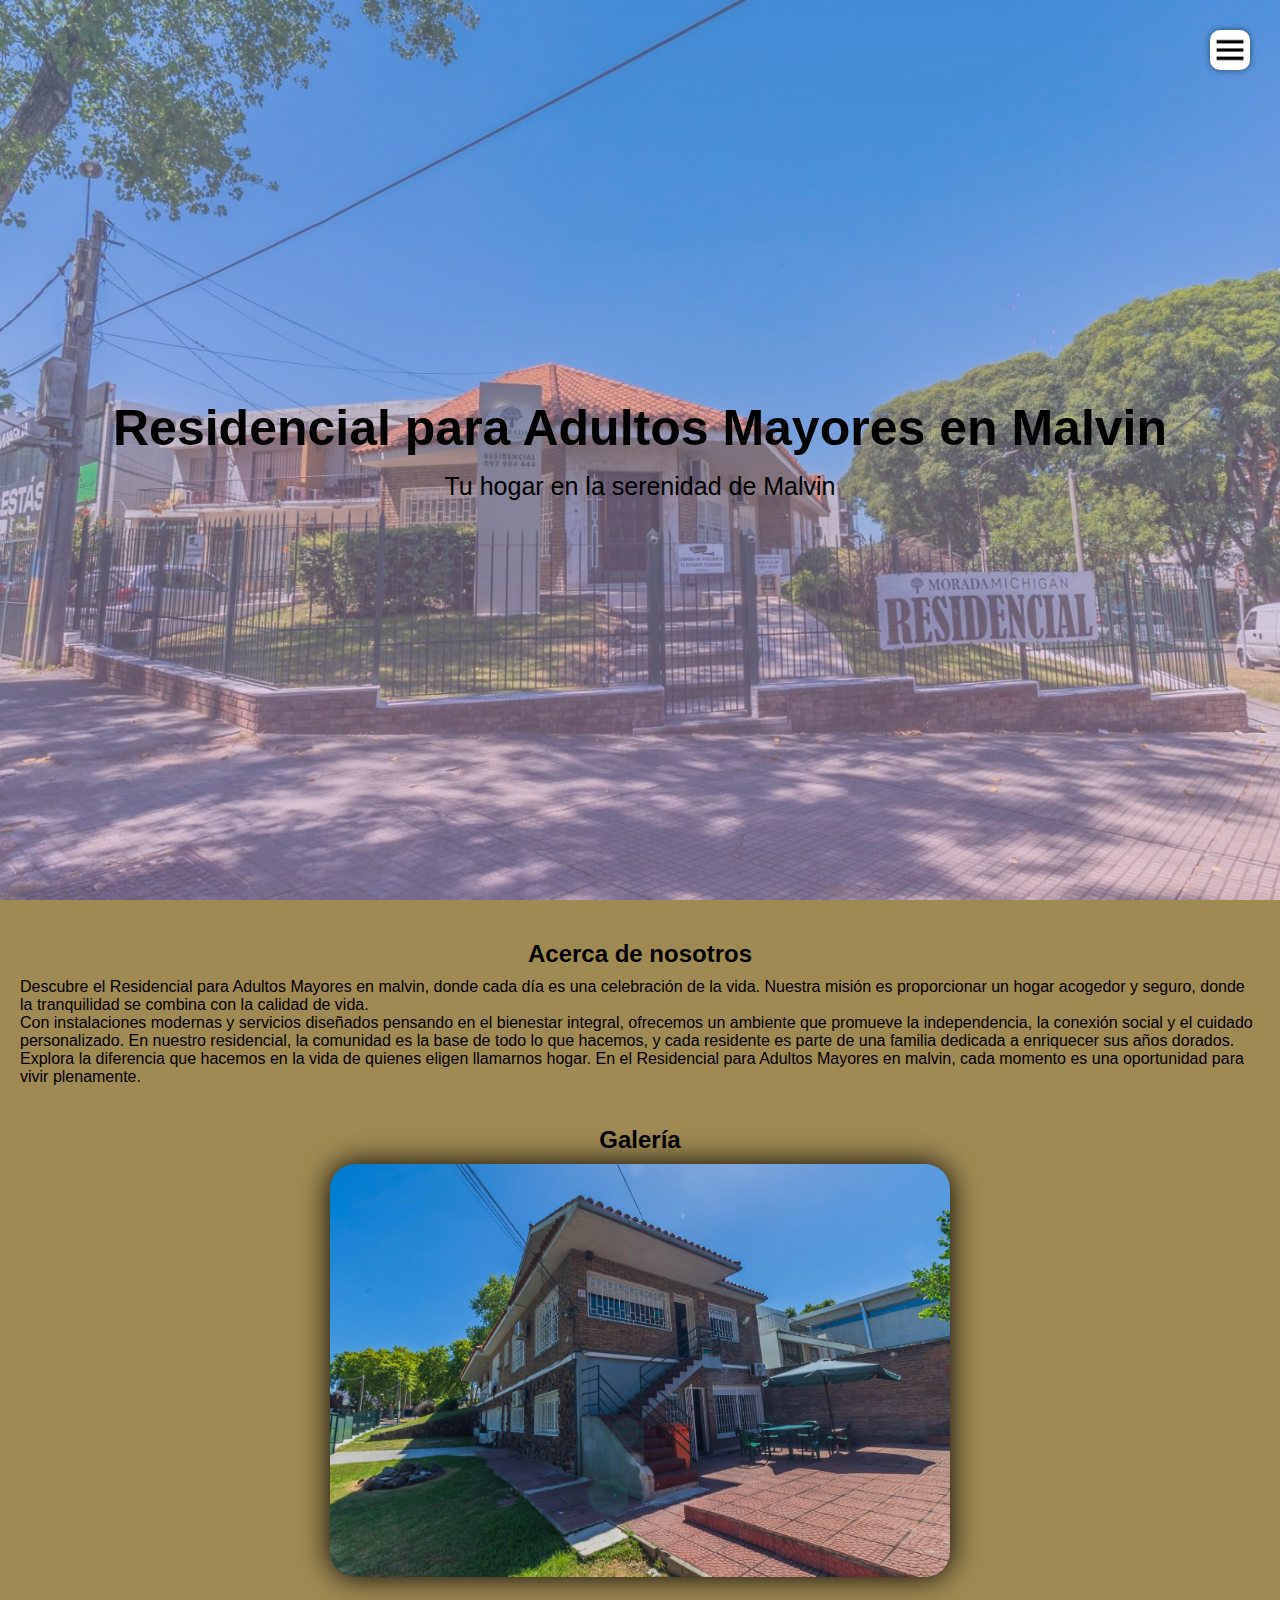
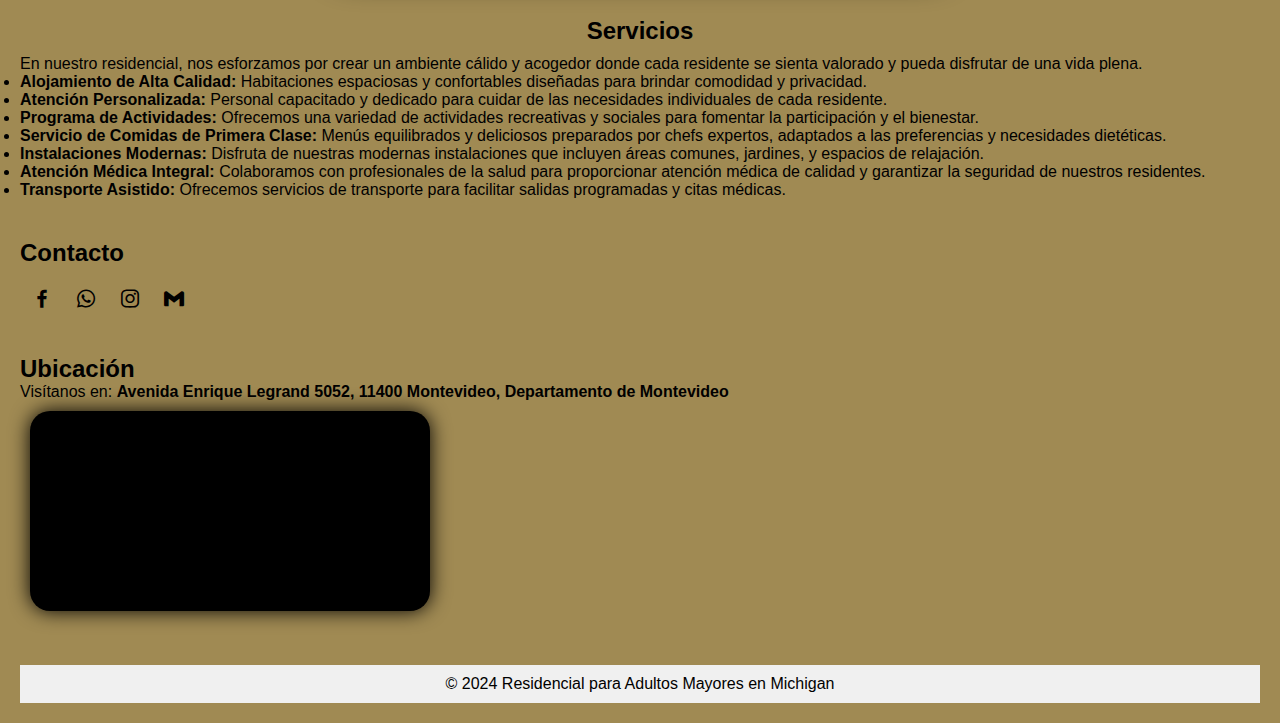
==== commit 95273c9c: "actualizacion" ====
--- a/malvin.html
+++ b/malvin.html
@@ -3,7 +3,7 @@
   <head>
     <meta charset="UTF-8" />
     <meta name="viewport" content="width=device-width, initial-scale=1.0" />
-    <title>Residencial para Adultos Mayores en Punta del Este</title>
+    <title>Residencial para Adultos Mayores en Malvin</title>
     <link rel="stylesheet" href="malvin.css" />
     <link
       href="https://unpkg.com/boxicons@2.1.4/css/boxicons.min.css"
@@ -32,7 +32,7 @@
     <section id="acerca">
       <h2 class="acerca">Acerca de nosotros</h2>
       <p>
-        Descubre el Residencial para Adultos Mayores en Punta del Este, donde
+        Descubre el Residencial para Adultos Mayores en malvin, donde
         cada día es una celebración de la vida. Nuestra misión es proporcionar
         un hogar acogedor y seguro, donde la tranquilidad se combina con la
         calidad de vida.
@@ -48,18 +48,31 @@
 
       <p>
         Explora la diferencia que hacemos en la vida de quienes eligen llamarnos
-        hogar. En el Residencial para Adultos Mayores en Punta del Este, cada
+        hogar. En el Residencial para Adultos Mayores en malvin, cada
         momento es una oportunidad para vivir plenamente.
       </p>
     </section>
 
     <section id="galeria">
       <h2 class="gal">Galería</h2>
-      <img src="./Fotos/malvin.jpg" alt="" class="slider-img" />
-      <img src="./Fotos/malvin2.jpg" alt="" class="slider-img" />
-      <img src="./Fotos/malvin3.jpg" alt="" class="slider-img" />
-      <img src="./Fotos/malvin4.jpg" alt="" class="slider-img" />
-      <img src="./Fotos/malvin5.jpg" alt="" class="slider-img" />
+      <img src="./Fotos/michigan8.jpeg" alt="" class="slider-img" />
+      <img src="./Fotos/michigan17.jpeg" alt="" class="slider-img" />
+      <img src="./Fotos/michigan16.jpeg" alt="" class="slider-img" />
+      <img src="./Fotos/michigan.jpeg" alt="" class="slider-img" />
+      <img src="./Fotos/michigan1.jpeg" alt="" class="slider-img" />
+      <img src="./Fotos/michigan2.jpeg" alt="" class="slider-img" />
+      <img src="./Fotos/michigan3.jpeg" alt="" class="slider-img" />
+      <img src="./Fotos/michigan4.jpeg" alt="" class="slider-img" />
+      <img src="./Fotos/michigan5.jpeg" alt="" class="slider-img" />
+      <img src="./Fotos/michigan6.jpeg" alt="" class="slider-img" />
+      <img src="./Fotos/michigan7.jpeg" alt="" class="slider-img" />
+      <img src="./Fotos/michigan9.jpeg" alt="" class="slider-img" />
+      <img src="./Fotos/michigan10.jpeg" alt="" class="slider-img" />
+      <img src="./Fotos/michigan11.jpeg" alt="" class="slider-img" />
+      <img src="./Fotos/michigan12.jpeg" alt="" class="slider-img" />
+      <img src="./Fotos/michigan13.jpeg" alt="" class="slider-img" />
+      <img src="./Fotos/michigan14.jpeg" alt="" class="slider-img" />
+      <img src="./Fotos/michigan15.jpeg" alt="" class="slider-img" />
     </section>
 
     <section id="servicios">
@@ -112,9 +125,10 @@
         <a href="#" class="social-media-icon">
           <i class="bx bxl-facebook"></i>
         </a>
-        <a href="#" class="social-media-icon">
+        <a href="https://wa.me/59897904444" class="social-media-icon">
           <i class="bx bxl-whatsapp"></i>
         </a>
+      
         <a href="#" class="social-media-icon">
           <i class="bx bxl-instagram"></i>
         </a>
@@ -126,23 +140,22 @@
 
     <section id="ubicacion">
       <h2 class="ub">Ubicación</h2>
-      <p>Visítanos en: <strong>Michigan, Montevideo</strong></p>
-      <iframe
-        src="https://www.google.com/maps/embed?pb=!1m18!1m12!1m3!1d3272.532752840434!2d-56.102180925243026!3d-34.89307767285195!2m3!1f0!2f0!3f0!3m2!1i1024!2i768!4f13.1!3m3!1m2!1s0x959f86c693b1e641%3A0x82572dcab0e5338d!2sMichigan%2C%2011400%20Montevideo%2C%20Departamento%20de%20Montevideo!5e0!3m2!1ses-419!2suy!4v1705882659315!5m2!1ses-419!2suy"
-        width="250"
-        height="150"
-        style="border: 0"
-        allowfullscreen=""
-        loading="lazy"
-        referrerpolicy="no-referrer-when-downgrade"
-        class="ubicacion-map"
-      ></iframe>
+      <p>Visítanos en: <strong>Avenida Enrique Legrand 5052, 11400 Montevideo, Departamento de Montevideo</strong></p>
+      <iframe src="https://www.google.com/maps/embed?pb=!1m18!1m12!1m3!1d3272.6503008370864!2d-56.101872225129576!3d-34.890126672678925!2m3!1f0!2f0!3f0!3m2!1i1024!2i768!4f13.1!3m3!1m2!1s0x959f870940b26617%3A0x23f3e0da19657f5a!2sMorada%20Michigan!5e0!3m2!1ses-419!2suy!4v1707236466509!5m2!1ses-419!2suy" 
+        width="400" 
+        height="300" 
+        style="border:0;" 
+        allowfullscreen="" 
+        loading="lazy" 
+        referrerpolicy="no-referrer-when-downgrade"  
+        class="ubicacion-map">
+      </iframe>
     </section>
 
     <footer class="content">
       <p>&copy; 2024 Residencial para Adultos Mayores en Michigan</p>
     </footer>
 
-    <script src="punta-del-este.js"></script>
+    <script src="malvin.js"></script>
   </body>
 </html>
--- a/malvin.css
+++ b/malvin.css
@@ -24,7 +24,7 @@
       rgba(251, 194, 235, 0.39) 0%,
       rgba(166, 192, 238, 0.4) 100%
     ),
-    url(../Fotos/2.jpg);
+    url(../Fotos/moradam.jpeg);
   background-repeat: no-repeat;
   background-attachment: fixed;
   background-size: cover;
